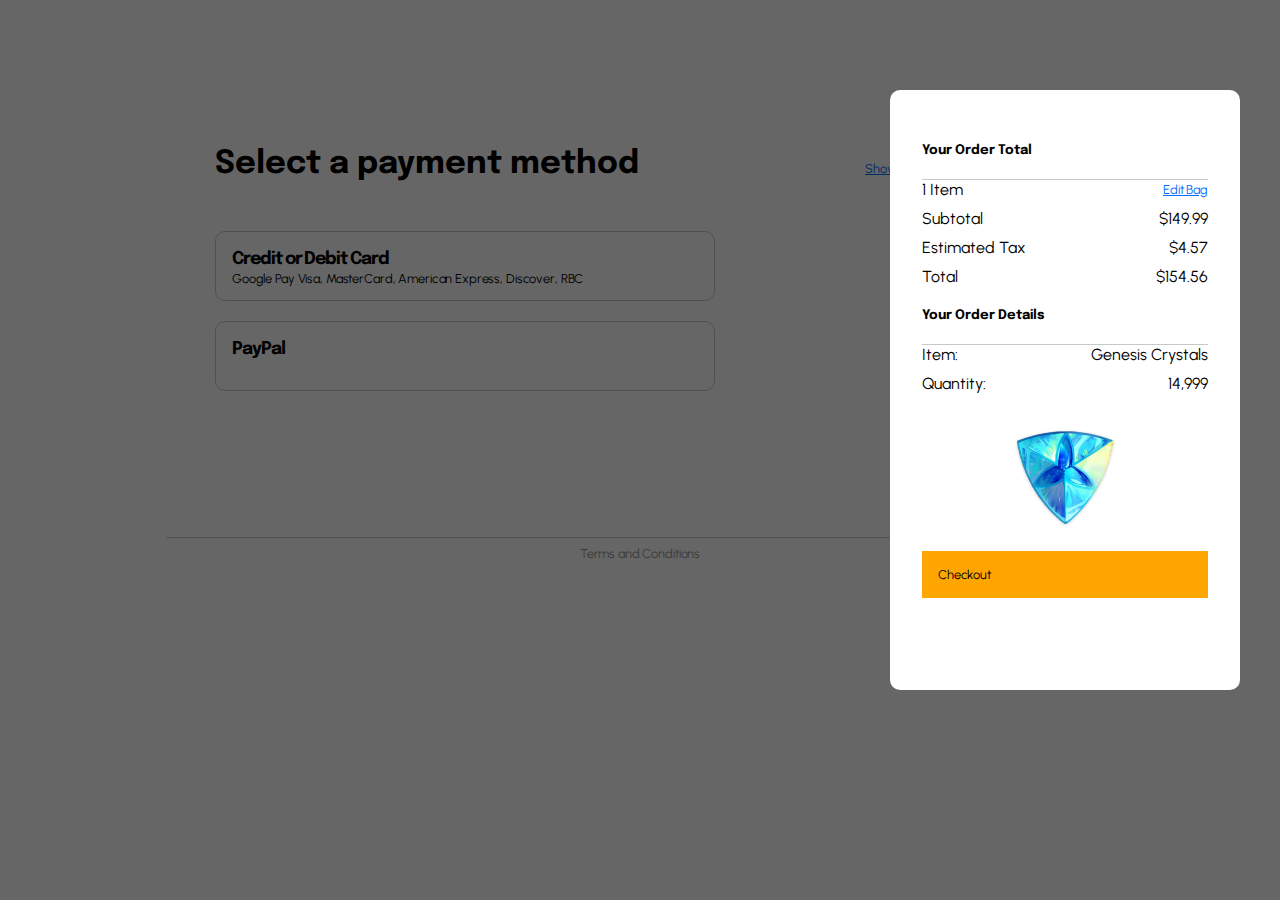
==== credit-card-checkout/index.html @ 1f067623 "checkout skeleton" ====
<!DOCTYPE html>
<html lang="en">
<head>
    <meta charset="UTF-8">
    <meta http-equiv="X-UA-Compatible" content="IE=edge">
    <meta name="viewport" content="width=device-width, initial-scale=1.0">
    <link rel="stylesheet" href="./style.css">
    <title>Checkout With Credit Card</title>
</head>
<body>

<main>
    <span class="wrapper">
        <h1 class="title">Select a payment method</h1>
        
        <div class="payment-option">
            <h6>Credit or Debit Card</h6>
            <p>Google Pay Visa, MasterCard, American Express, Discover, RBC</p>
        </div>
        
        <div class="payment-option .current-payment-option">
            <h6>PayPal</h6>
        </div>
    </span>

    <p class="tertiary-button">Show Order Summary</p>
    </main>
   <footer>
       <hr>
       <p>Terms and Conditions</p>
   </footer>





<!-- dont mind this for now -->
<div class="transition-wrapper">
    <div class="order-summary">
        <h5>Your Order Total</h5>
        <ul>
            <li>
                <span>1 Item</span>
                <p class="tertiary-button">Edit Bag</p>
            </li>
            <li>
                <span>Subtotal</span>
                <span>$149.99</span>
            </li>
            <li>
                <span>Estimated Tax</span>
                <span>$4.57</span>
            </li>
            <li>
                <span>Total</span>
                <span>$154.56</span>
            </li>
        </ul>
        <h5>Your Order Details</h5>
        <ul>
            <li>
                <span>Item:</span>
                <span>Genesis Crystals</span>
            </li>
            <li>
                <span>Quantity:</span>
                <span>14,999</span>
            </li>
        </ul>
    
        <div class="item-container">
            <div class="img-container">
                <img src="./icons/genesis-crystal.webp" alt="">
            </div>
        </div>
        <p class="button">Checkout</p>
    </div>
    
</div>

    
</body>
</html>
---- credit-card-checkout/style.css ----
/* fonts 
font-family: 'Epilogue', sans-serif;
font-family: 'Urbanist', sans-serif; 
*/
@import url('https://fonts.googleapis.com/css2?family=Epilogue:wght@600&family=Urbanist:ital,wght@1,300&display=swap');
html {
    box-sizing: border-box;
  }
  *,
  *:before,
  *:after {
    box-sizing: inherit;
   
  }

h1, h6, h5 {
    font-family: 'Epilogue', sans-serif;
}

h6 {
    font-weight: bolder;   
}

p, a, span {
    font-family: 'Urbanist', sans-serif; 
}

p, h6 {
    margin-block-start: 0.1em;
    margin-block-end: 0.1em;
}

h6 {
    font-size: 1.1em;
    letter-spacing: -0.06em;
}

p {
    font-size: 0.8em;
    letter-spacing: -0.01em;

}

main {
    width: 850px;
    margin: 10% auto;

    display: flex;
    align-items: baseline;
    gap: 150px ;
}

.button {
    padding: 1rem;
    background-color: orange;
}

.tertiary-button {
    text-decoration: underline;
    color: rgb(0, 110, 255);
}

.button, .tertiary-button {
    cursor: pointer;
}

.title {
    margin-bottom: 50px;
}

.payment-option {
    width: 500px;
    border: 1.1px solid rgb(200, 200, 200);
    border-radius: 10px;

    height: 70px;
    margin: 20px 0;

    display: flex;
    flex-direction: column;
    justify-content:start;
    padding: 1em;

    cursor: pointer;

}

.current-payment-option {
    border-color: rgb(61, 145, 255);
    border-width: 3px;
    border-style: solid;
    box-shadow: 0px 0px 7px rgba(0, 110, 255, 0.5);
}

footer {
    width: 75%;
    margin: auto;

    text-align: center;
    color: rgb(149, 148, 148);
}

hr {
    border-style: none;
    height: 1px;
    background-color: rgb(200, 200, 200);
}

.transition-wrapper {
    position: absolute;
    top: 0;
    left: 0;
    background-color: rgba(0, 0, 0, 0.6);

    width: 100%;
    height: 100%;
}

.order-summary {
    position: absolute;
    top: 10%;
    right: 40px;

    height: 600px;
    width: 350px;
    border-radius: 10px;
    background-color: rgb(255, 255, 255);

    padding: 2rem;

}

.order-summary > ul {
    list-style: none;
    padding: 0;
    margin: 0;

}

.order-summary > ul > li {
    display: flex;
    flex-direction: row;
    justify-content: space-between;

    margin: 10px 0;

}

.order-summary > ul li:nth-child(1) {
    border-top: 1px solid rgb(200, 200, 200);
    margin-top: 10px;
}

.img-container {
    width: 50%;
    height: auto;
    margin: auto;
}

.img-container > img {
    max-width: 100%;
    height: auto;
}
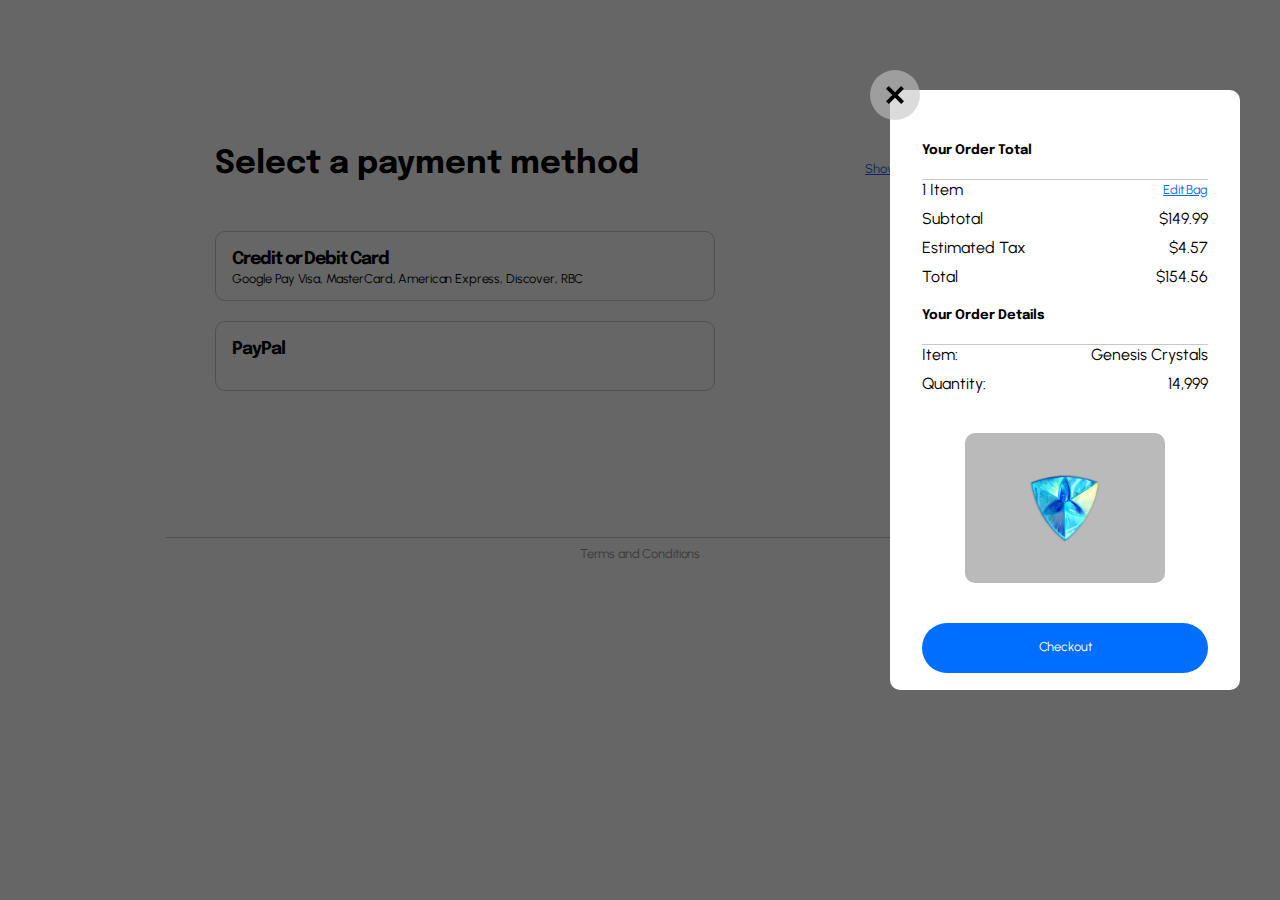
==== commit 1a3e3d5f: "add order summary menu" ====
--- a/credit-card-checkout/index.html
+++ b/credit-card-checkout/index.html
@@ -37,6 +37,9 @@
 <!-- dont mind this for now -->
 <div class="transition-wrapper">
     <div class="order-summary">
+        <span id="close-button">
+            <svg xmlns="http://www.w3.org/2000/svg" width="24" height="24" viewBox="0 0 24 24"><path d="M24 20.188l-8.315-8.209 8.2-8.282-3.697-3.697-8.212 8.318-8.31-8.203-3.666 3.666 8.321 8.24-8.206 8.313 3.666 3.666 8.237-8.318 8.285 8.203z"/></svg>
+        </span>
         <h5>Your Order Total</h5>
         <ul>
             <li>
@@ -78,6 +81,6 @@
     
 </div>
 
-    
+<script src="./main.js"></script>
 </body>
 </html>--- a/credit-card-checkout/style.css
+++ b/credit-card-checkout/style.css
@@ -52,7 +52,19 @@
 
 .button {
     padding: 1rem;
-    background-color: orange;
+    background-color: rgb(0, 110, 255);
+    color: white;
+    text-align: center; 
+    border-radius: 25px;
+    min-height: 50px;
+}
+
+.button:hover{
+    background-color: rgb(43, 132, 248);
+}
+
+.tertiary-button:hover {
+    color: rgb(88, 157, 248);  
 }
 
 .tertiary-button {
@@ -151,6 +163,39 @@
     margin-top: 10px;
 }
 
+#close-button {
+    background-color: rgba(195, 195, 195, 0.6);
+    width: 50px;
+    height: 50px;
+    border-radius: 50%;
+    position: absolute;
+    top: -20px;
+    right: 320px;
+
+    padding: 1rem;
+    display: flex;
+    justify-content: center;
+    align-items: center;
+
+    
+}
+
+#close-button:hover {
+    background-color: rgb(195, 195, 195);
+    cursor: pointer;
+}
+
+.item-container {
+    background-color: rgb(186, 186, 186);
+    border-radius: 10px;
+
+    margin: 40px auto;
+    width: 200px;
+    height: 150px;
+
+    display: flex;
+}
+
 .img-container {
     width: 50%;
     height: auto;
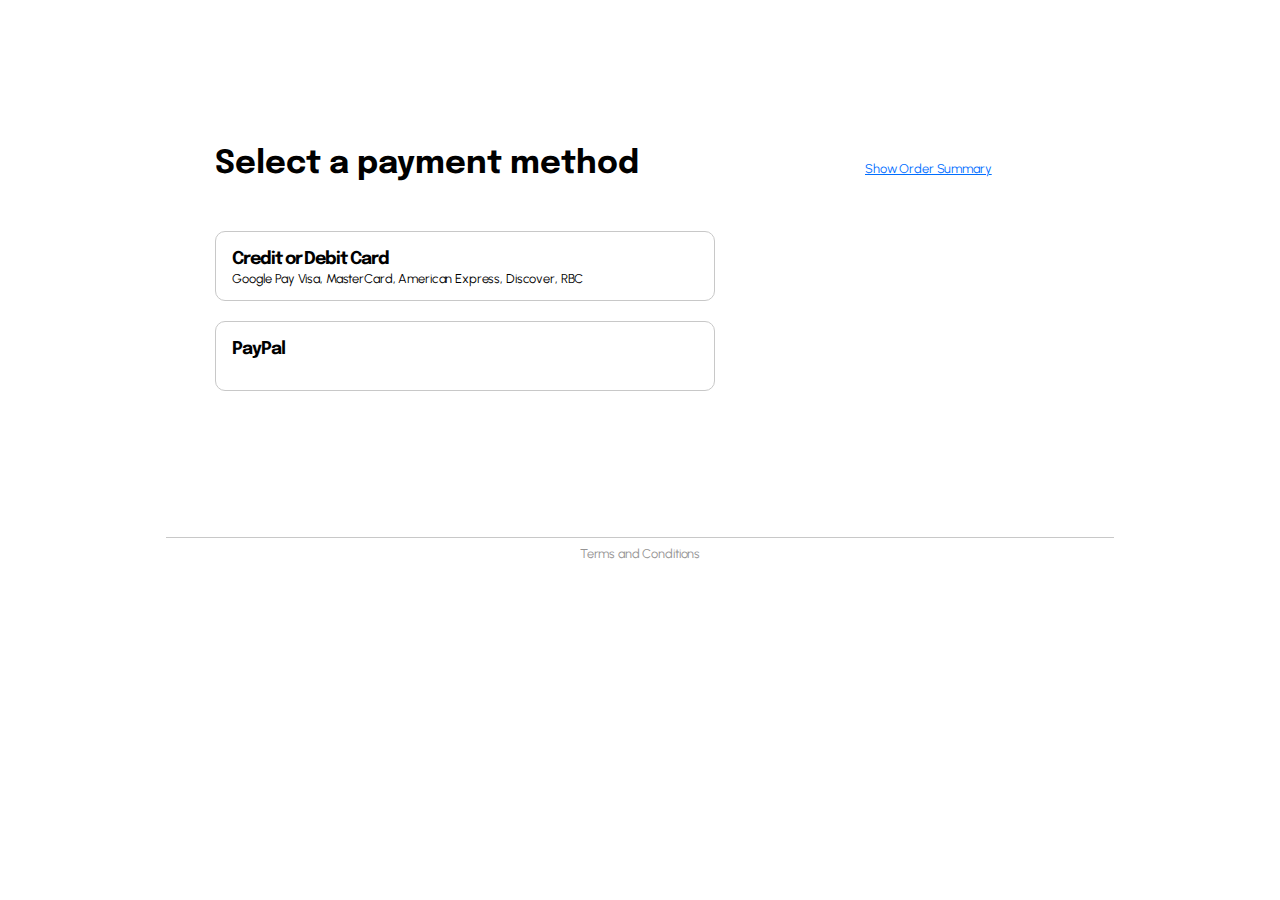
==== commit 15e18855: "open & close checkout menu" ====
--- a/credit-card-checkout/index.html
+++ b/credit-card-checkout/index.html
@@ -23,7 +23,7 @@
         </div>
     </span>
 
-    <p class="tertiary-button">Show Order Summary</p>
+    <p class="tertiary-button" id="open-menu">Show Order Summary</p>
     </main>
    <footer>
        <hr>
@@ -35,8 +35,8 @@
 
 
 <!-- dont mind this for now -->
-<div class="transition-wrapper">
-    <div class="order-summary">
+<div id="transition-wrapper">
+    <div id="order-summary">
         <span id="close-button">
             <svg xmlns="http://www.w3.org/2000/svg" width="24" height="24" viewBox="0 0 24 24"><path d="M24 20.188l-8.315-8.209 8.2-8.282-3.697-3.697-8.212 8.318-8.31-8.203-3.666 3.666 8.321 8.24-8.206 8.313 3.666 3.666 8.237-8.318 8.285 8.203z"/></svg>
         </span>
--- a/credit-card-checkout/style.css
+++ b/credit-card-checkout/style.css
@@ -118,7 +118,7 @@
     background-color: rgb(200, 200, 200);
 }
 
-.transition-wrapper {
+#transition-wrapper {
     position: absolute;
     top: 0;
     left: 0;
@@ -126,9 +126,11 @@
 
     width: 100%;
     height: 100%;
-}
-
-.order-summary {
+
+    display: none;
+}
+
+#order-summary {
     position: absolute;
     top: 10%;
     right: 40px;
@@ -142,14 +144,14 @@
 
 }
 
-.order-summary > ul {
+#order-summary > ul {
     list-style: none;
     padding: 0;
     margin: 0;
 
 }
 
-.order-summary > ul > li {
+#order-summary > ul > li {
     display: flex;
     flex-direction: row;
     justify-content: space-between;
@@ -158,7 +160,7 @@
 
 }
 
-.order-summary > ul li:nth-child(1) {
+#order-summary > ul li:nth-child(1) {
     border-top: 1px solid rgb(200, 200, 200);
     margin-top: 10px;
 }
